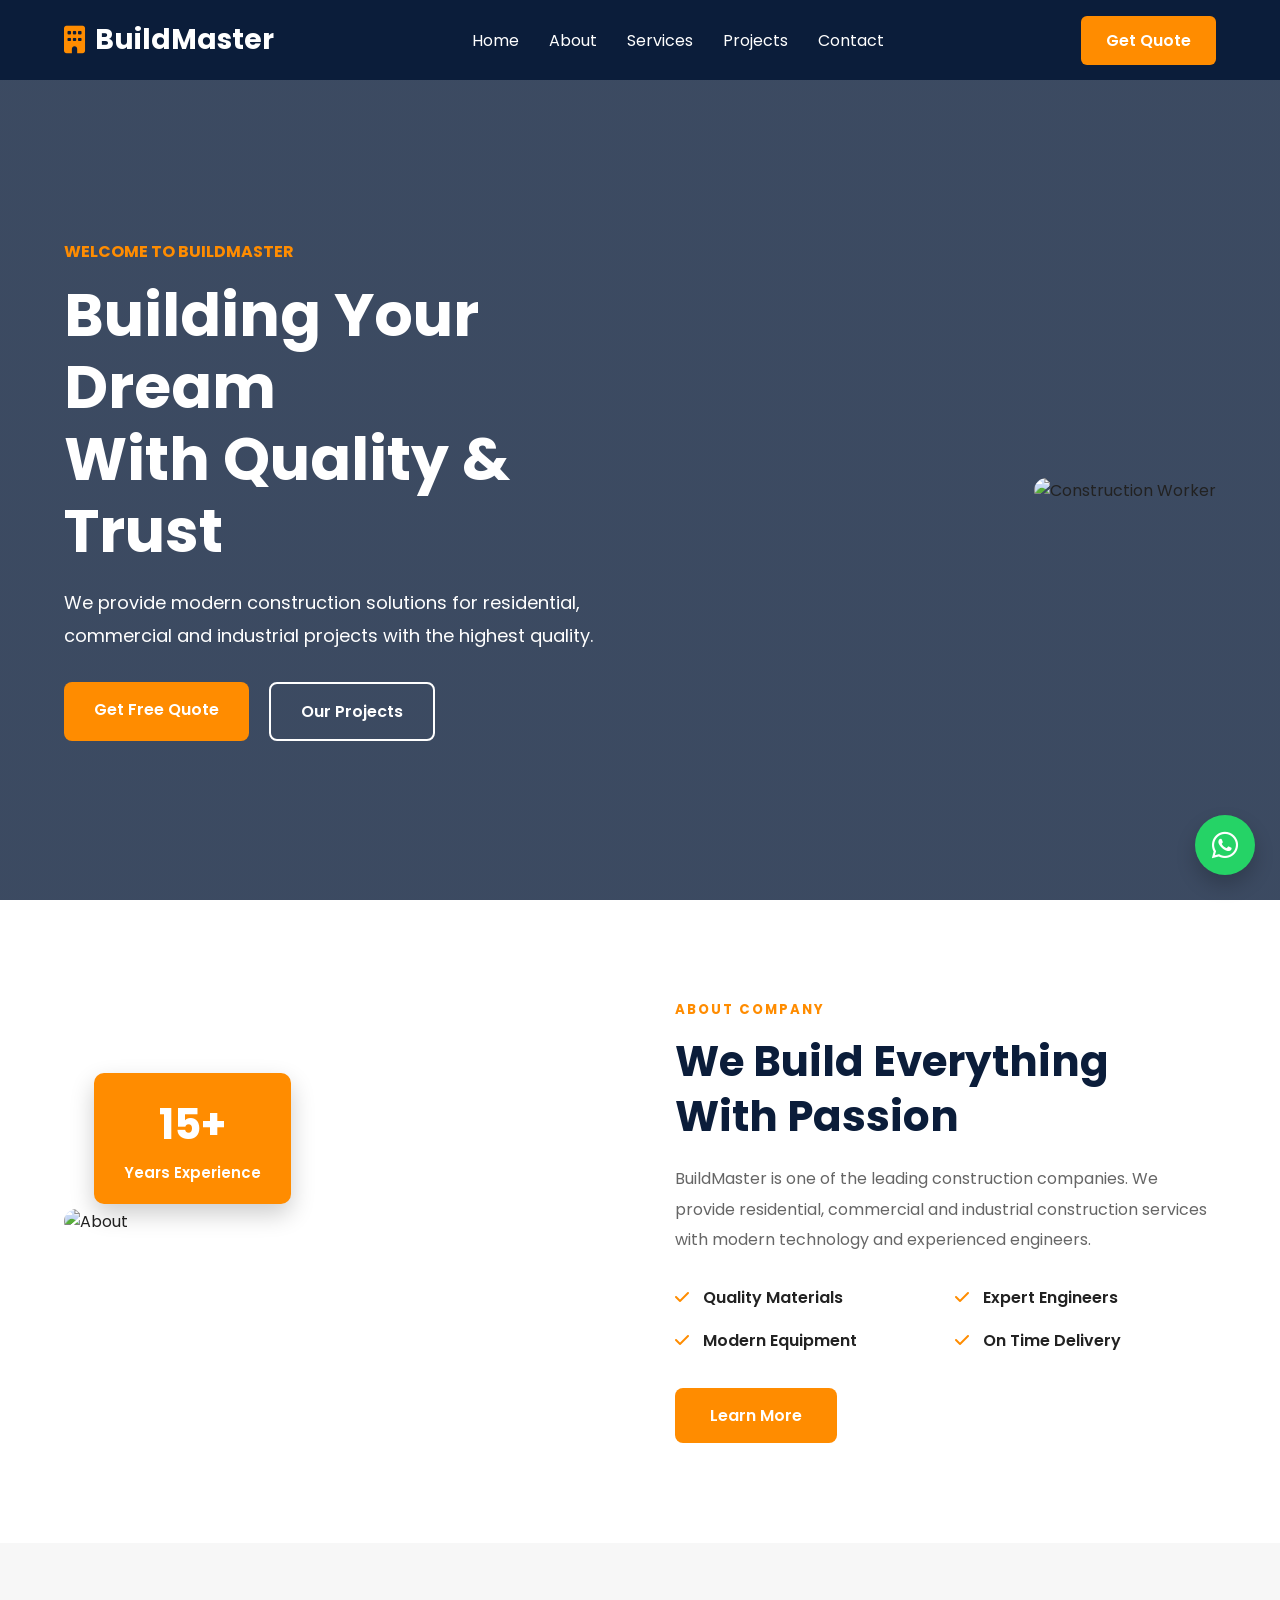
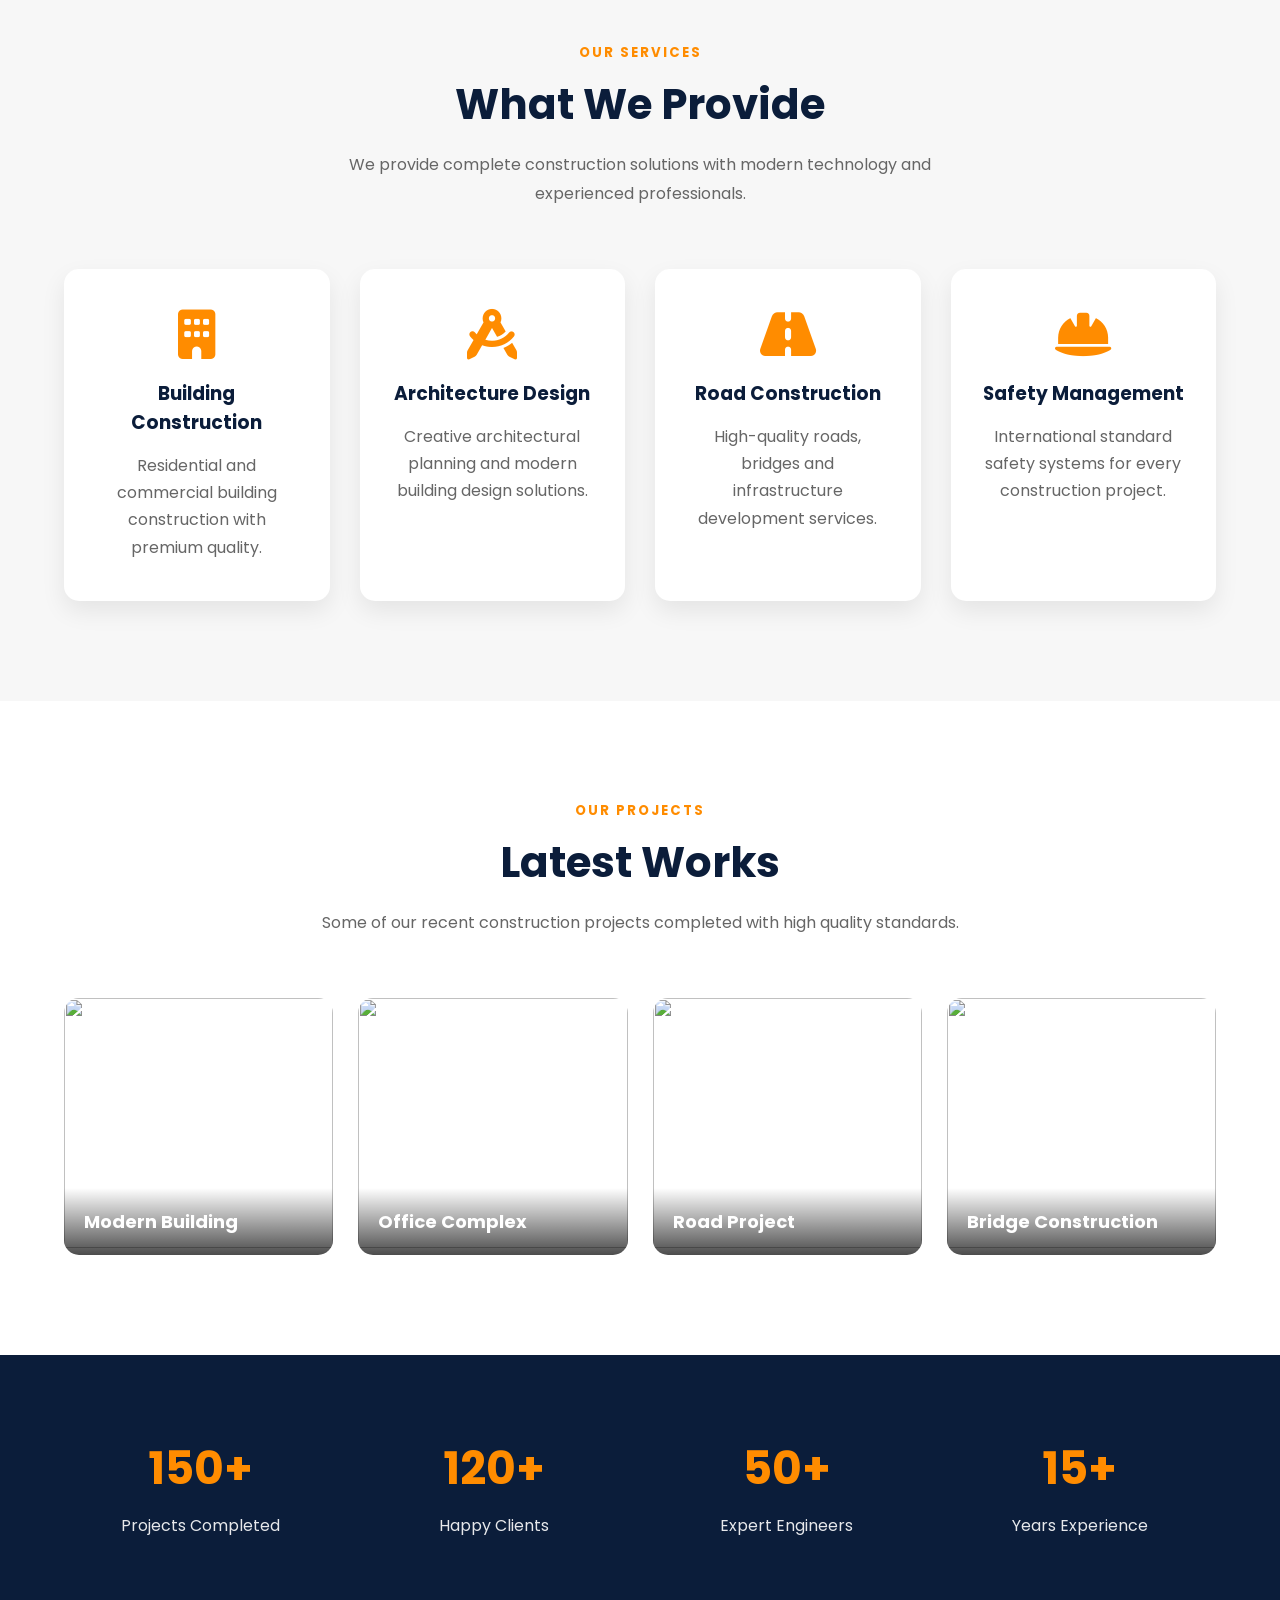
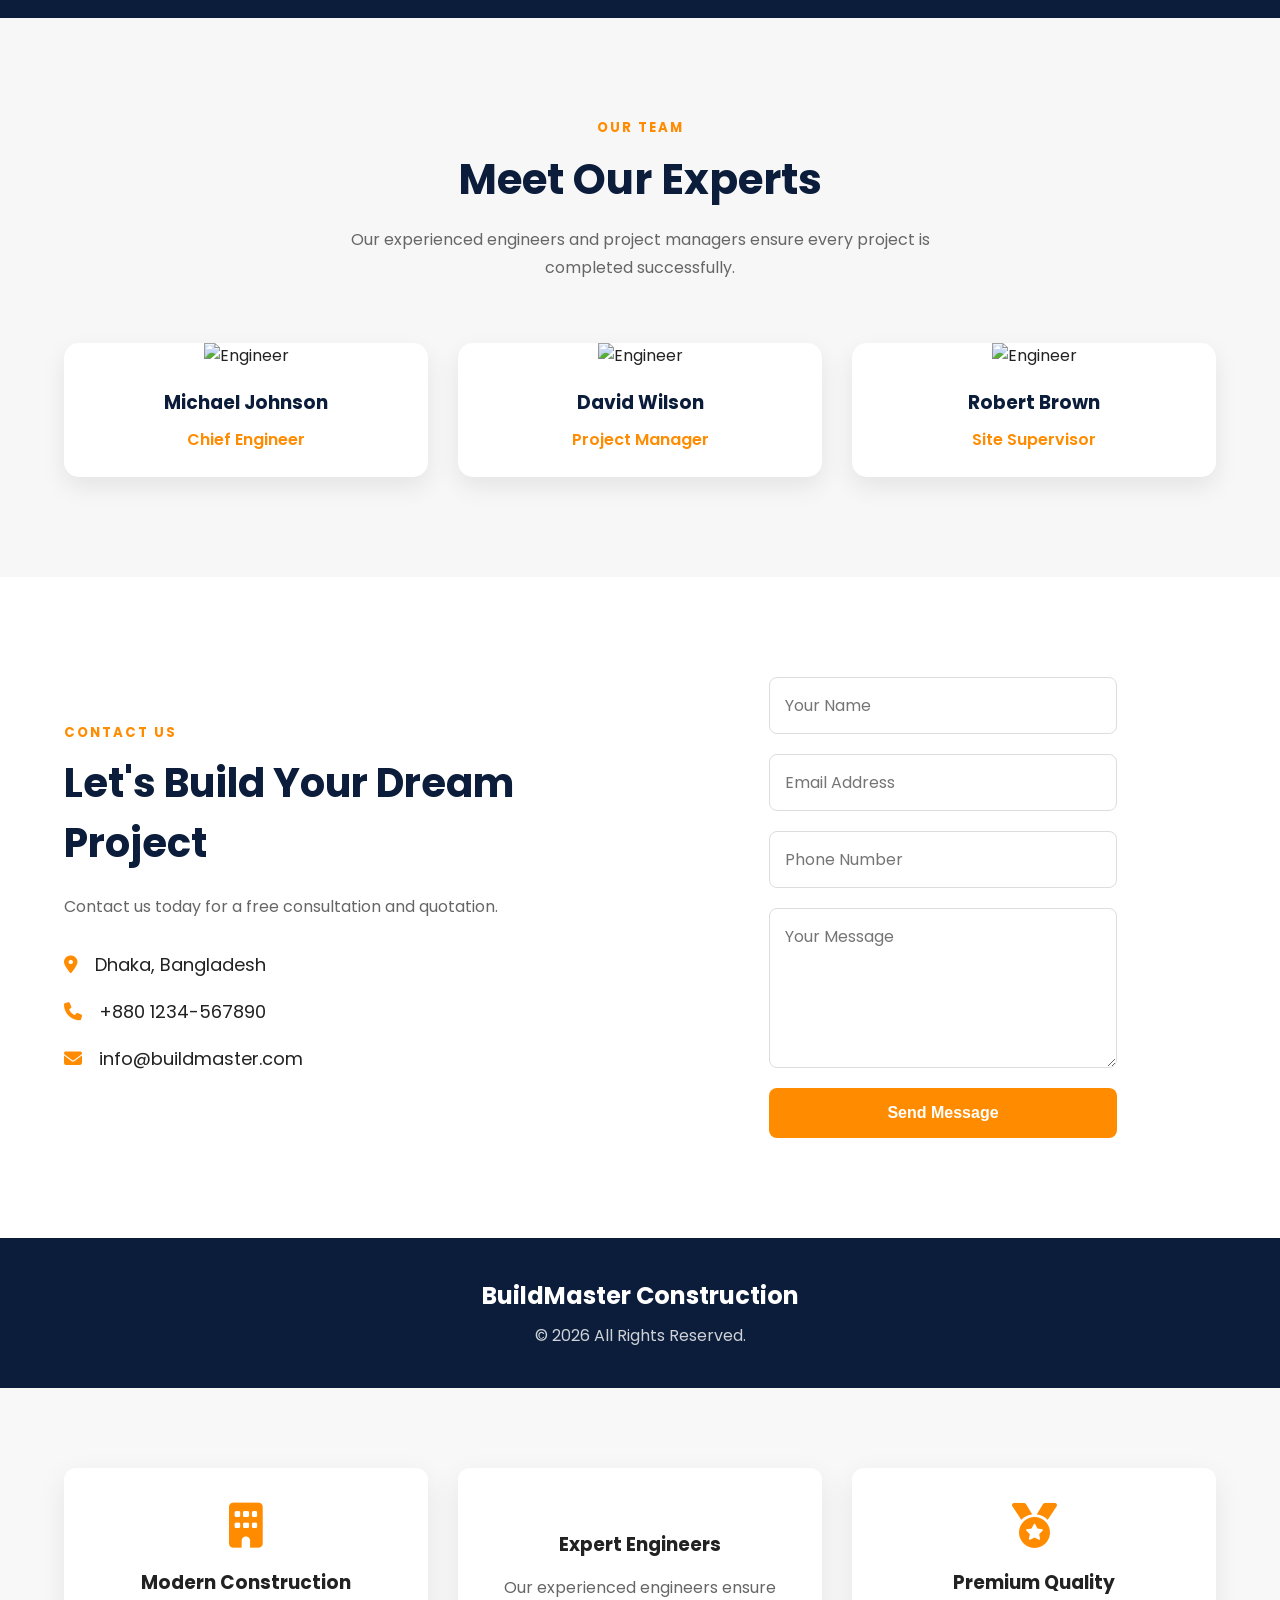
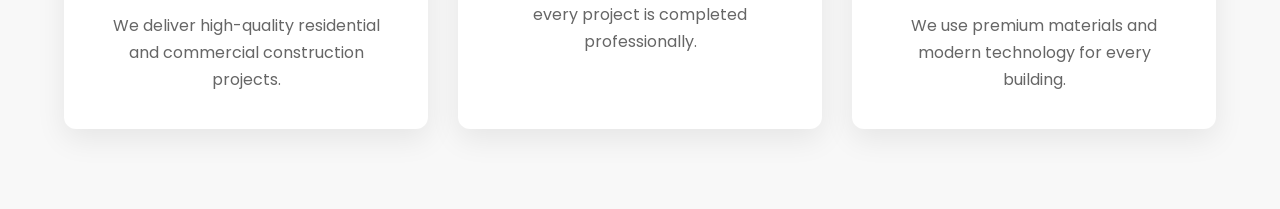
==== index.html @ 617eb822 "Add files via upload" ====
<!DOCTYPE html>
<html lang="en">

<head>
    <meta charset="UTF-8">
    <meta name="viewport" content="width=device-width, initial-scale=1.0">
    <title>BuildMaster Construction</title>

    <!-- CSS -->
    <link rel="stylesheet" href="style.css">

    <!-- Google Font -->
    <link href="https://fonts.googleapis.com/css2?family=Poppins:wght@300;400;500;600;700;800&display=swap" rel="stylesheet">

    <!-- Font Awesome -->
    <link rel="stylesheet"
        href="https://cdnjs.cloudflare.com/ajax/libs/font-awesome/6.6.0/css/all.min.css">
</head>

<body>

    <!-- ===== HEADER START ===== -->
    <header class="header">

        <div class="container">

           <nav class="navbar">

    <a href="index.html" class="logo">
        <i class="fa-solid fa-building"></i>
        <span>BuildMaster</span>
    </a>

    <ul class="nav-menu">

        <li><a href="index.html">Home</a></li>

        <li><a href="about.html">About</a></li>

        <li><a href="services.html">Services</a></li>

        <li><a href="projects.html">Projects</a></li>

        <li><a href="contact.html">Contact</a></li>

    </ul>

    <a href="quote.html" class="quote-btn">
        Get Quote
    </a>

</nav>

        </div>

    </header>
    <!-- ===== HEADER END ===== -->


    <!-- ===== HERO SECTION START ===== -->

    <section class="hero">

        <div class="container hero-container">

            <div class="hero-text">

                <h4>WELCOME TO BUILDMASTER</h4>

                <h1>
                    Building Your Dream <br>
                    With Quality & Trust
                </h1>

                <p>
                    We provide modern construction solutions for residential,
                    commercial and industrial projects with the highest quality.
                </p>

               <div class="hero-buttons">

    <a href="quote.html" class="btn-primary">
        Get Free Quote
    </a>

    <a href="projects.html" class="btn-secondary">
        Our Projects
    </a>

</div>
            </div>

            <div class="hero-image">

                <img src="images/worker.png" alt="Construction Worker">

            </div>

        </div>

    </section>

    <!-- ===== HERO SECTION END ===== -->
<!-- ===== ABOUT SECTION START ===== -->

<section class="about">

    <div class="container about-container">

        <div class="about-image">

            <img src="images/about.jpg" alt="About">

            <div class="experience">

                <h2>15+</h2>

                <p>Years Experience</p>

            </div>

        </div>

        <div class="about-content">

            <h5>ABOUT COMPANY</h5>

            <h2>
                We Build Everything
                With Passion
            </h2>

            <p>

                BuildMaster is one of the leading construction companies.
                We provide residential, commercial and industrial construction
                services with modern technology and experienced engineers.

            </p>

            <div class="about-list">

                <div><i class="fa-solid fa-check"></i> Quality Materials</div>

                <div><i class="fa-solid fa-check"></i> Expert Engineers</div>

                <div><i class="fa-solid fa-check"></i> Modern Equipment</div>

                <div><i class="fa-solid fa-check"></i> On Time Delivery</div>

            </div>

            <a href="#" class="about-btn">

                Learn More

            </a>

        </div>

    </div>

</section>

<!-- ===== ABOUT SECTION END ===== -->
 <!-- ===== SERVICES SECTION START ===== -->

<section class="services">

    <div class="container">

        <div class="section-title">

            <h5>OUR SERVICES</h5>

            <h2>What We Provide</h2>

            <p>
                We provide complete construction solutions with modern technology and experienced professionals.
            </p>

        </div>

        <div class="services-grid">

            <div class="service-card">

                <i class="fa-solid fa-building"></i>

                <h3>Building Construction</h3>

                <p>Residential and commercial building construction with premium quality.</p>

            </div>

            <div class="service-card">

                <i class="fa-solid fa-compass-drafting"></i>

                <h3>Architecture Design</h3>

                <p>Creative architectural planning and modern building design solutions.</p>

            </div>

            <div class="service-card">

                <i class="fa-solid fa-road"></i>

                <h3>Road Construction</h3>

                <p>High-quality roads, bridges and infrastructure development services.</p>

            </div>

            <div class="service-card">

                <i class="fa-solid fa-helmet-safety"></i>

                <h3>Safety Management</h3>

                <p>International standard safety systems for every construction project.</p>

            </div>

        </div>

    </div>

</section>

<!-- ===== SERVICES SECTION END ===== -->
 <!-- ===== PROJECTS SECTION START ===== -->

<section class="projects">

    <div class="container">

        <div class="section-title">

            <h5>OUR PROJECTS</h5>
            <h2>Latest Works</h2>
            <p>
                Some of our recent construction projects completed with high quality standards.
            </p>

        </div>

        <div class="projects-grid">

            <div class="project-card">
                <img src="images/project1.jpg" alt="">
                <div class="project-info">
                    <h3>Modern Building</h3>
                </div>
            </div>

            <div class="project-card">
                <img src="images/project2.jpg" alt="">
                <div class="project-info">
                    <h3>Office Complex</h3>
                </div>
            </div>

            <div class="project-card">
                <img src="images/project3.jpg" alt="">
                <div class="project-info">
                    <h3>Road Project</h3>
                </div>
            </div>

            <div class="project-card">
                <img src="images/project4.jpg" alt="">
                <div class="project-info">
                    <h3>Bridge Construction</h3>
                </div>
            </div>

        </div>

    </div>

</section>

<!-- ===== PROJECTS SECTION END ===== -->
 <!-- ===== COUNTER SECTION START ===== -->

<section class="counter">

    <div class="container counter-grid">

        <div class="counter-box">
            <h2>150+</h2>
            <p>Projects Completed</p>
        </div>

        <div class="counter-box">
            <h2>120+</h2>
            <p>Happy Clients</p>
        </div>

        <div class="counter-box">
            <h2>50+</h2>
            <p>Expert Engineers</p>
        </div>

        <div class="counter-box">
            <h2>15+</h2>
            <p>Years Experience</p>
        </div>

    </div>

</section>

<!-- ===== COUNTER SECTION END ===== -->
 <!-- ===== TEAM SECTION START ===== -->

<section class="team">

    <div class="container">

        <div class="section-title">

            <h5>OUR TEAM</h5>

            <h2>Meet Our Experts</h2>

            <p>
                Our experienced engineers and project managers ensure every project is completed successfully.
            </p>

        </div>

        <div class="team-grid">

            <div class="team-card">

                <img src="images/team1.jpg" alt="Engineer">

                <h3>Michael Johnson</h3>

                <span>Chief Engineer</span>

            </div>

            <div class="team-card">

                <img src="images/team2.jpg" alt="Engineer">

                <h3>David Wilson</h3>

                <span>Project Manager</span>

            </div>

            <div class="team-card">

                <img src="images/team3.jpg" alt="Engineer">

                <h3>Robert Brown</h3>

                <span>Site Supervisor</span>

            </div>

        </div>

    </div>

</section>

<!-- ===== TEAM SECTION END ===== -->
 <!-- ===== CONTACT SECTION START ===== -->

<section class="contact">

    <div class="container contact-container">

        <div class="contact-info">

            <h5>CONTACT US</h5>

            <h2>Let's Build Your Dream Project</h2>

            <p>
                Contact us today for a free consultation and quotation.
            </p>

            <div class="contact-item">
                <i class="fa-solid fa-location-dot"></i>
                <span>Dhaka, Bangladesh</span>
            </div>

            <div class="contact-item">
                <i class="fa-solid fa-phone"></i>
                <span>+880 1234-567890</span>
            </div>

            <div class="contact-item">
                <i class="fa-solid fa-envelope"></i>
                <span>info@buildmaster.com</span>
            </div>

        </div>

        <form class="contact-form">

            <input type="text" placeholder="Your Name">

            <input type="email" placeholder="Email Address">

            <input type="text" placeholder="Phone Number">

            <textarea placeholder="Your Message"></textarea>

            <button type="submit">Send Message</button>

        </form>

    </div>

</section>

<!-- ===== CONTACT SECTION END ===== -->


<footer class="footer">

    <div class="container">

        <h2>BuildMaster Construction</h2>

        <p>© 2026 All Rights Reserved.</p>

    </div>

</footer>

    <!-- ===== FEATURES START ===== -->

    <section class="features">

        <div class="container features-box">

            <div class="feature">

                <i class="fa-solid fa-building"></i>

                <h3>Modern Construction</h3>

                <p>
                    We deliver high-quality residential and commercial construction projects.
                </p>

            </div>

            <div class="feature">

                <i class="fa-solid fa-user-helmet-safety"></i>

                <h3>Expert Engineers</h3>

                <p>
                    Our experienced engineers ensure every project is completed professionally.
                </p>

            </div>

            <div class="feature">

                <i class="fa-solid fa-medal"></i>

                <h3>Premium Quality</h3>

                <p>
                    We use premium materials and modern technology for every building.
                </p>

            </div>

        </div>

    </section>

    <!-- ===== FEATURES END ===== -->


    <!-- JavaScript -->
    <script src="script.js"></script>
<!-- ===== BACK TO TOP ===== -->

<button id="topBtn">
    <i class="fa-solid fa-arrow-up"></i>
</button>

<!-- ===== WHATSAPP BUTTON ===== -->

<a href="https://wa.me/8801000000000" class="whatsapp">

    <i class="fa-brands fa-whatsapp"></i>

</a>
</body>

</html>
---- style.css ----
/* ==========================
   RESET
========================== */
*{
    margin:0;
    padding:0;
    box-sizing:border-box;
}

body{
    font-family:'Poppins',sans-serif;
    background:#fff;
    color:#222;
}

.container{
    width:90%;
    max-width:1200px;
    margin:auto;
}

/* ==========================
   HEADER
========================== */

.header{
    position:fixed;
    top:0;
    left:0;
    width:100%;
    background:#0b1d3a;
    z-index:1000;
}

.navbar{
    height:80px;
    display:flex;
    justify-content:space-between;
    align-items:center;
}

.logo{
    display:flex;
    align-items:center;
    gap:10px;
    color:#fff;
    text-decoration:none;
    font-size:28px;
    font-weight:700;
}

.logo i{
    color:#ff8c00;
}

.nav-menu{
    display:flex;
    list-style:none;
    gap:30px;
}

.nav-menu a{
    color:#fff;
    text-decoration:none;
    transition:.3s;
}

.nav-menu a:hover{
    color:#ff8c00;
}

.quote-btn{
    background:#ff8c00;
    color:#fff;
    text-decoration:none;
    padding:12px 25px;
    border-radius:6px;
    font-weight:600;
}

/* ==========================
   HERO
========================== */

.hero{
    min-height:100vh;
    padding-top:80px;
    display:flex;
    align-items:center;
    background:
    linear-gradient(rgba(11,29,58,.80),rgba(11,29,58,.80)),
    url("images/hero-bg.jpg") center/cover;
}

.hero-container{
    display:flex;
    justify-content:space-between;
    align-items:center;
    gap:50px;
}

.hero-text{
    flex:1;
    color:#fff;
}

.hero-text h4{
    color:#ff8c00;
    margin-bottom:15px;
}

.hero-text h1{
    font-size:60px;
    margin-bottom:20px;
    line-height:1.2;
}

.hero-text p{
    font-size:18px;
    line-height:1.8;
    margin-bottom:30px;
}

.hero-buttons{
    display:flex;
    gap:20px;
}

.btn-primary,
.btn-secondary{
    padding:15px 30px;
    border-radius:8px;
    text-decoration:none;
    font-weight:600;
}

.btn-primary{
    background:#ff8c00;
    color:#fff;
}

.btn-secondary{
    border:2px solid #fff;
    color:#fff;
}

.hero-image{
    flex:1;
    text-align:right;
}

.hero-image img{
    width:420px;
    max-width:100%;
    border-radius:15px;
}

/* ==========================
   FEATURES
========================== */

.features{
    padding:80px 0;
    background:#f8f8f8;
}

.features-box{
    display:flex;
    gap:30px;
}

.feature{
    flex:1;
    background:#fff;
    padding:35px;
    border-radius:12px;
    text-align:center;
    box-shadow:0 10px 30px rgba(0,0,0,.08);
}

.feature i{
    font-size:45px;
    color:#ff8c00;
    margin-bottom:20px;
}

.feature h3{
    margin-bottom:15px;
}

.feature p{
    color:#666;
    line-height:1.7;
}
/* ==========================
   ABOUT SECTION
========================== */

.about{
    padding:100px 0;
    background:#ffffff;
}

.about-container{
    display:flex;
    align-items:center;
    justify-content:space-between;
    gap:70px;
}

.about-image{
    flex:1;
    position:relative;
}

.about-image img{
    width:100%;
    border-radius:15px;
    display:block;
}

.experience{
    position:absolute;
    left:30px;
    bottom:30px;
    background:#ff8c00;
    color:#fff;
    padding:20px 30px;
    border-radius:10px;
    text-align:center;
    box-shadow:0 10px 25px rgba(0,0,0,.2);
}

.experience h2{
    font-size:42px;
    margin-bottom:5px;
}

.experience p{
    font-size:15px;
    font-weight:600;
}

.about-content{
    flex:1;
}

.about-content h5{
    color:#ff8c00;
    letter-spacing:2px;
    margin-bottom:15px;
}

.about-content h2{
    font-size:42px;
    line-height:1.3;
    margin-bottom:20px;
    color:#0b1d3a;
}

.about-content p{
    color:#666;
    line-height:1.9;
    margin-bottom:30px;
}

.about-list{
    display:grid;
    grid-template-columns:repeat(2,1fr);
    gap:18px;
    margin-bottom:35px;
}

.about-list div{
    font-weight:600;
    color:#222;
}

.about-list i{
    color:#ff8c00;
    margin-right:10px;
}

.about-btn{
    display:inline-block;
    padding:15px 35px;
    background:#ff8c00;
    color:#fff;
    text-decoration:none;
    border-radius:8px;
    font-weight:600;
    transition:.3s;
}

.about-btn:hover{
    background:#ff6b00;
}
/* ==========================
   SERVICES
========================== */

.services{
    padding:100px 0;
    background:#f7f7f7;
}

.section-title{
    text-align:center;
    margin-bottom:60px;
}

.section-title h5{
    color:#ff8c00;
    letter-spacing:2px;
    margin-bottom:10px;
}

.section-title h2{
    font-size:42px;
    color:#0b1d3a;
    margin-bottom:15px;
}

.section-title p{
    max-width:650px;
    margin:auto;
    color:#666;
    line-height:1.8;
}

.services-grid{
    display:grid;
    grid-template-columns:repeat(4,1fr);
    gap:30px;
}

.service-card{
    background:#fff;
    padding:40px 30px;
    text-align:center;
    border-radius:15px;
    box-shadow:0 10px 25px rgba(0,0,0,.08);
    transition:.3s;
}

.service-card:hover{
    transform:translateY(-10px);
}

.service-card i{
    font-size:50px;
    color:#ff8c00;
    margin-bottom:20px;
}

.service-card h3{
    margin-bottom:15px;
    color:#0b1d3a;
}

.service-card p{
    color:#666;
    line-height:1.7;
}
/* ==========================
   PROJECTS
========================== */

.projects{
    padding:100px 0;
    background:#ffffff;
}

.projects-grid{
    display:grid;
    grid-template-columns:repeat(4,1fr);
    gap:25px;
}

.project-card{
    position:relative;
    overflow:hidden;
    border-radius:15px;
}

.project-card img{
    width:100%;
    height:250px;
    object-fit:cover;
    transition:.4s;
}

.project-card:hover img{
    transform:scale(1.1);
}

.project-info{
    position:absolute;
    bottom:0;
    left:0;
    width:100%;
    background:linear-gradient(to top, rgba(0,0,0,.7), transparent);
    color:#fff;
    padding:20px;
}

.project-info h3{
    font-size:18px;
}
/* ==========================
   COUNTER
========================== */

.counter{
    padding:80px 0;
    background:#0b1d3a;
    color:#fff;
}

.counter-grid{
    display:grid;
    grid-template-columns:repeat(4,1fr);
    text-align:center;
    gap:20px;
}

.counter-box h2{
    font-size:45px;
    color:#ff8c00;
    margin-bottom:10px;
}

.counter-box p{
    font-size:16px;
    opacity:0.9;
}
/* ==========================
   TEAM
========================== */

.team{
    padding:100px 0;
    background:#f7f7f7;
}

.team-grid{
    display:grid;
    grid-template-columns:repeat(3,1fr);
    gap:30px;
}

.team-card{
    background:#fff;
    border-radius:15px;
    overflow:hidden;
    text-align:center;
    box-shadow:0 10px 25px rgba(0,0,0,.08);
    transition:.3s;
}

.team-card:hover{
    transform:translateY(-8px);
}

.team-card img{
    width:100%;
    height:340px;
    object-fit:cover;
}

.team-card h3{
    margin-top:20px;
    color:#0b1d3a;
}

.team-card span{
    display:block;
    color:#ff8c00;
    margin:10px 0 25px;
    font-weight:600;
}
/* ==========================
   CONTACT
========================== */

.contact{

padding:100px 0;

background:#ffffff;

}

.contact-container{

display:grid;

grid-template-columns:1fr 1fr;

gap:60px;

align-items:center;

}

.contact-info h5{

color:#ff8c00;

margin-bottom:10px;

letter-spacing:2px;

}

.contact-info h2{

font-size:40px;

margin-bottom:20px;

color:#0b1d3a;

}

.contact-info p{

color:#666;

line-height:1.8;

margin-bottom:30px;

}

.contact-item{

margin-bottom:20px;

font-size:18px;

}

.contact-item i{

color:#ff8c00;

margin-right:12px;

}

.contact-form{

display:flex;

flex-direction:column;

gap:20px;

}

.contact-form input,

.contact-form textarea{

padding:16px;

border:1px solid #ddd;

border-radius:8px;

font-size:16px;

font-family:Poppins,sans-serif;

}

.contact-form textarea{

height:160px;

resize:none;

}

.contact-form button{

padding:16px;

border:none;

background:#ff8c00;

color:white;

font-size:16px;

border-radius:8px;

cursor:pointer;

font-weight:600;

}

/* ==========================
   FOOTER
========================== */

.footer{

background:#0b1d3a;

color:white;

text-align:center;

padding:40px 0;

}

.footer h2{

margin-bottom:10px;

}

.footer p{

opacity:.8;

}
/* ==========================
   WHATSAPP
========================== */

.whatsapp{

position:fixed;

right:25px;

bottom:25px;

width:60px;

height:60px;

background:#25D366;

color:white;

display:flex;

justify-content:center;

align-items:center;

border-radius:50%;

font-size:30px;

text-decoration:none;

box-shadow:0 10px 20px rgba(0,0,0,.2);

z-index:999;

transition:.3s;

}

.whatsapp:hover{

transform:scale(1.1);

}

/* ==========================
   TOP BUTTON
========================== */

#topBtn{

position:fixed;

left:25px;

bottom:25px;

width:55px;

height:55px;

border:none;

background:#ff8c00;

color:white;

font-size:22px;

border-radius:50%;

cursor:pointer;

display:none;

z-index:999;

transition:.3s;

}

#topBtn:hover{

background:#ff6b00;

}
/* CONTACT PAGE */

.page-banner{
    background:#0b1d3a;
    color:#fff;
    text-align:center;
    padding:140px 20px 70px;
}

.page-banner h1{
    font-size:48px;
    margin-bottom:10px;
}

.contact-section{
    padding:80px 0;
}

.contact-form{
    max-width:700px;
    margin:auto;
    display:flex;
    flex-direction:column;
    gap:20px;
}

.contact-form input,
.contact-form textarea{
    padding:15px;
    border:1px solid #ddd;
    border-radius:8px;
    font-size:16px;
    font-family:Poppins,sans-serif;
}

.contact-form textarea{
    resize:vertical;
}

.contact-form button{
    border:none;
    cursor:pointer;
}
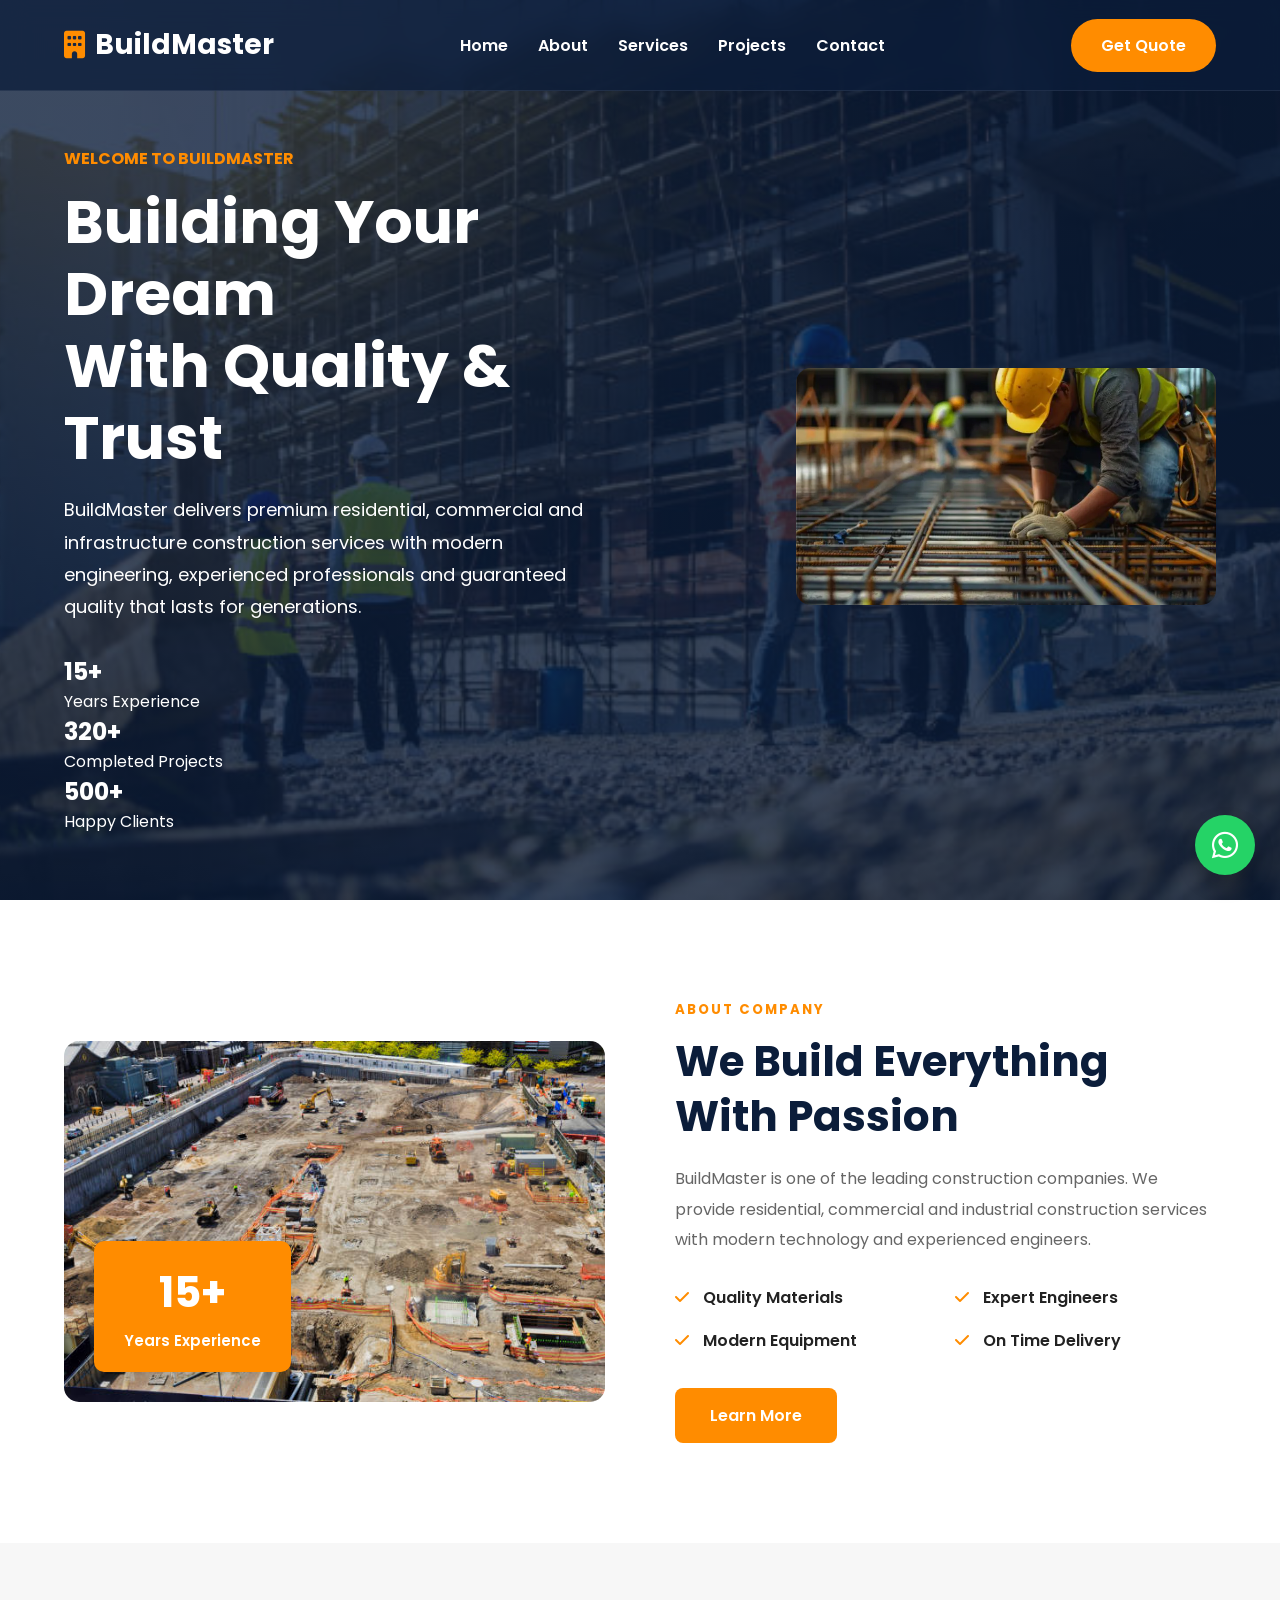
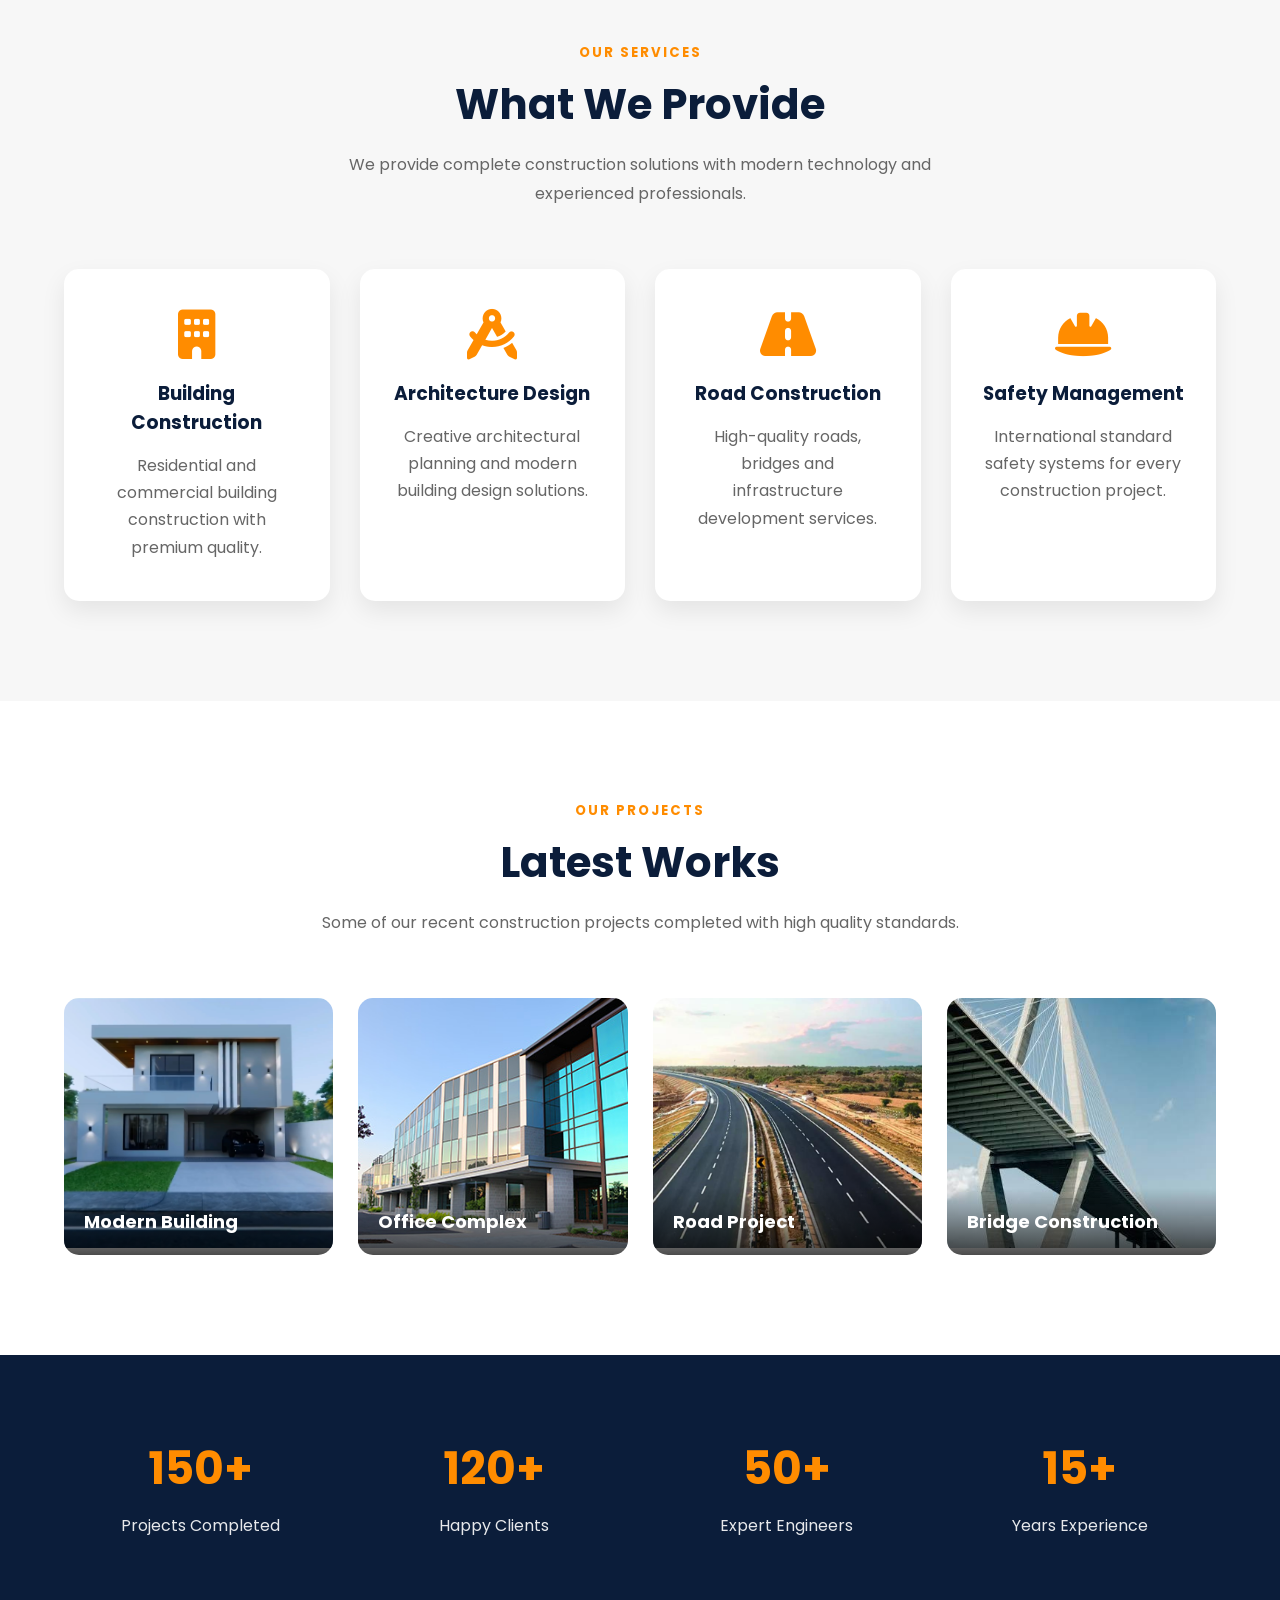
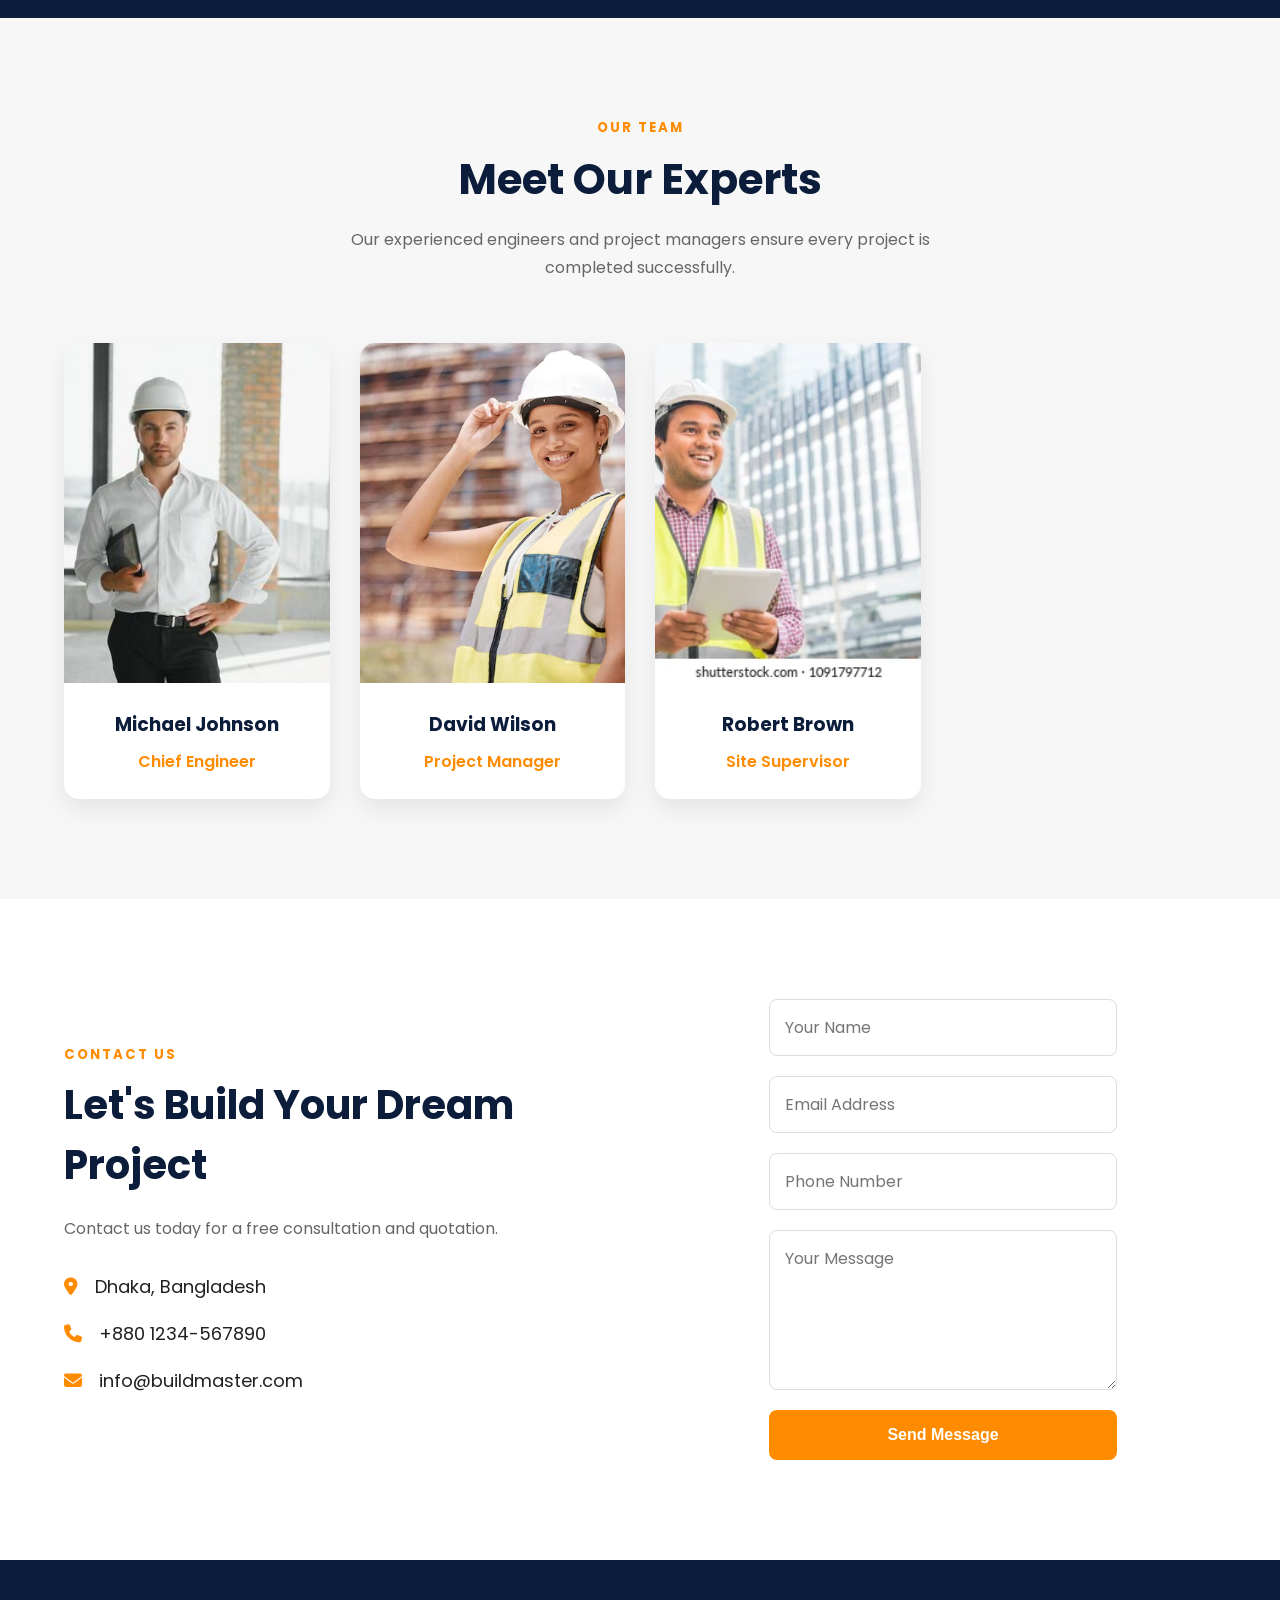
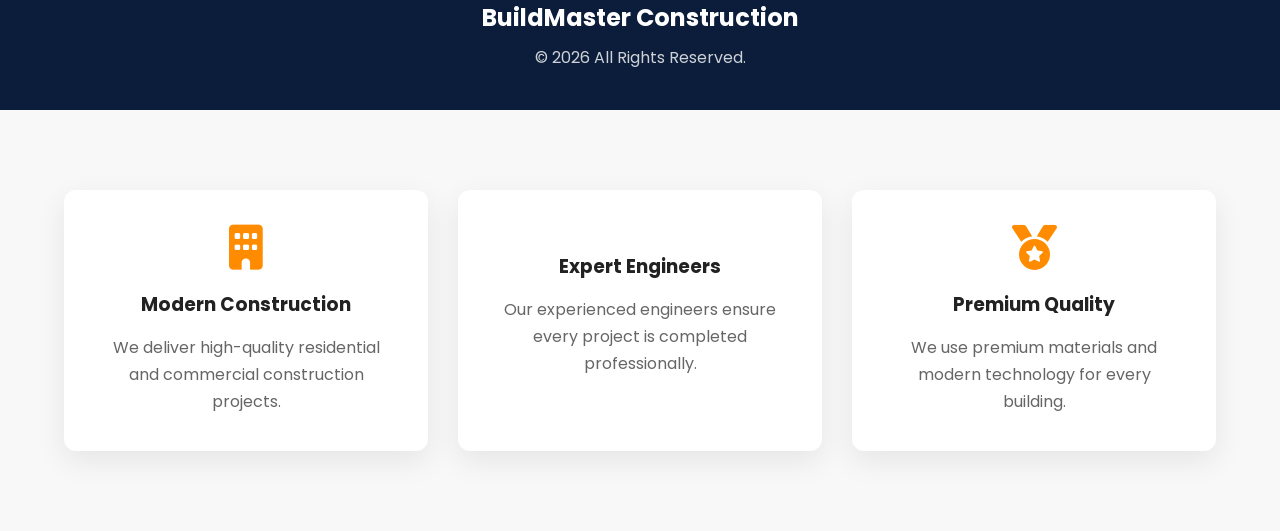
==== commit dca8c684: "Update index.html" ====
--- a/index.html
+++ b/index.html
@@ -73,19 +73,27 @@
                 </h1>
 
                 <p>
-                    We provide modern construction solutions for residential,
-                    commercial and industrial projects with the highest quality.
-                </p>
-
-               <div class="hero-buttons">
-
-    <a href="quote.html" class="btn-primary">
-        Get Free Quote
-    </a>
-
-    <a href="projects.html" class="btn-secondary">
-        Our Projects
-    </a>
+BuildMaster delivers premium residential, commercial and infrastructure
+construction services with modern engineering, experienced professionals
+and guaranteed quality that lasts for generations.
+</p>
+
+<div class="hero-stats">
+
+    <div class="stat-box">
+        <h2>15+</h2>
+        <span>Years Experience</span>
+    </div>
+
+    <div class="stat-box">
+        <h2>320+</h2>
+        <span>Completed Projects</span>
+    </div>
+
+    <div class="stat-box">
+        <h2>500+</h2>
+        <span>Happy Clients</span>
+    </div>
 
 </div>
             </div>
@@ -503,4 +511,4 @@
 </a>
 </body>
 
-</html>+</html>
--- a/style.css
+++ b/style.css
@@ -28,15 +28,26 @@
     top:0;
     left:0;
     width:100%;
-    background:#0b1d3a;
-    z-index:1000;
-}
-
+    z-index:9999;
+
+    background:rgba(11,29,58,.75);
+
+    backdrop-filter:blur(12px);
+
+    transition:.4s;
+
+    border-bottom:1px solid rgba(255,255,255,.08);
+}
 .navbar{
-    height:80px;
-    display:flex;
-    justify-content:space-between;
-    align-items:center;
+
+height:90px;
+
+display:flex;
+
+align-items:center;
+
+justify-content:space-between;
+
 }
 
 .logo{
@@ -60,24 +71,43 @@
 }
 
 .nav-menu a{
-    color:#fff;
-    text-decoration:none;
-    transition:.3s;
-}
-
+
+text-decoration:none;
+
+color:white;
+
+font-weight:600;
+
+font-size:16px;
+
+transition:.35s;
+
+position:relative;
+
+}
 .nav-menu a:hover{
-    color:#ff8c00;
+
+color:#ff8c00;
+
 }
 
 .quote-btn{
-    background:#ff8c00;
-    color:#fff;
-    text-decoration:none;
-    padding:12px 25px;
-    border-radius:6px;
-    font-weight:600;
-}
-
+
+background:#ff8c00;
+
+padding:14px 30px;
+
+border-radius:50px;
+
+color:white;
+
+font-weight:600;
+
+text-decoration:none;
+
+transition:.35s;
+
+}
 /* ==========================
    HERO
 ========================== */
@@ -445,7 +475,7 @@
 
 .team-grid{
     display:grid;
-    grid-template-columns:repeat(3,1fr);
+    grid-template-columns:repeat(4,1fr);
     gap:30px;
 }
 
@@ -759,4 +789,8 @@
 .contact-form button{
     border:none;
     cursor:pointer;
-}+}
+.quote-btn:hover{
+    transform: translateY(-3px);
+    box-shadow: 0 15px 35px rgba(255,140,0,.35);
+}
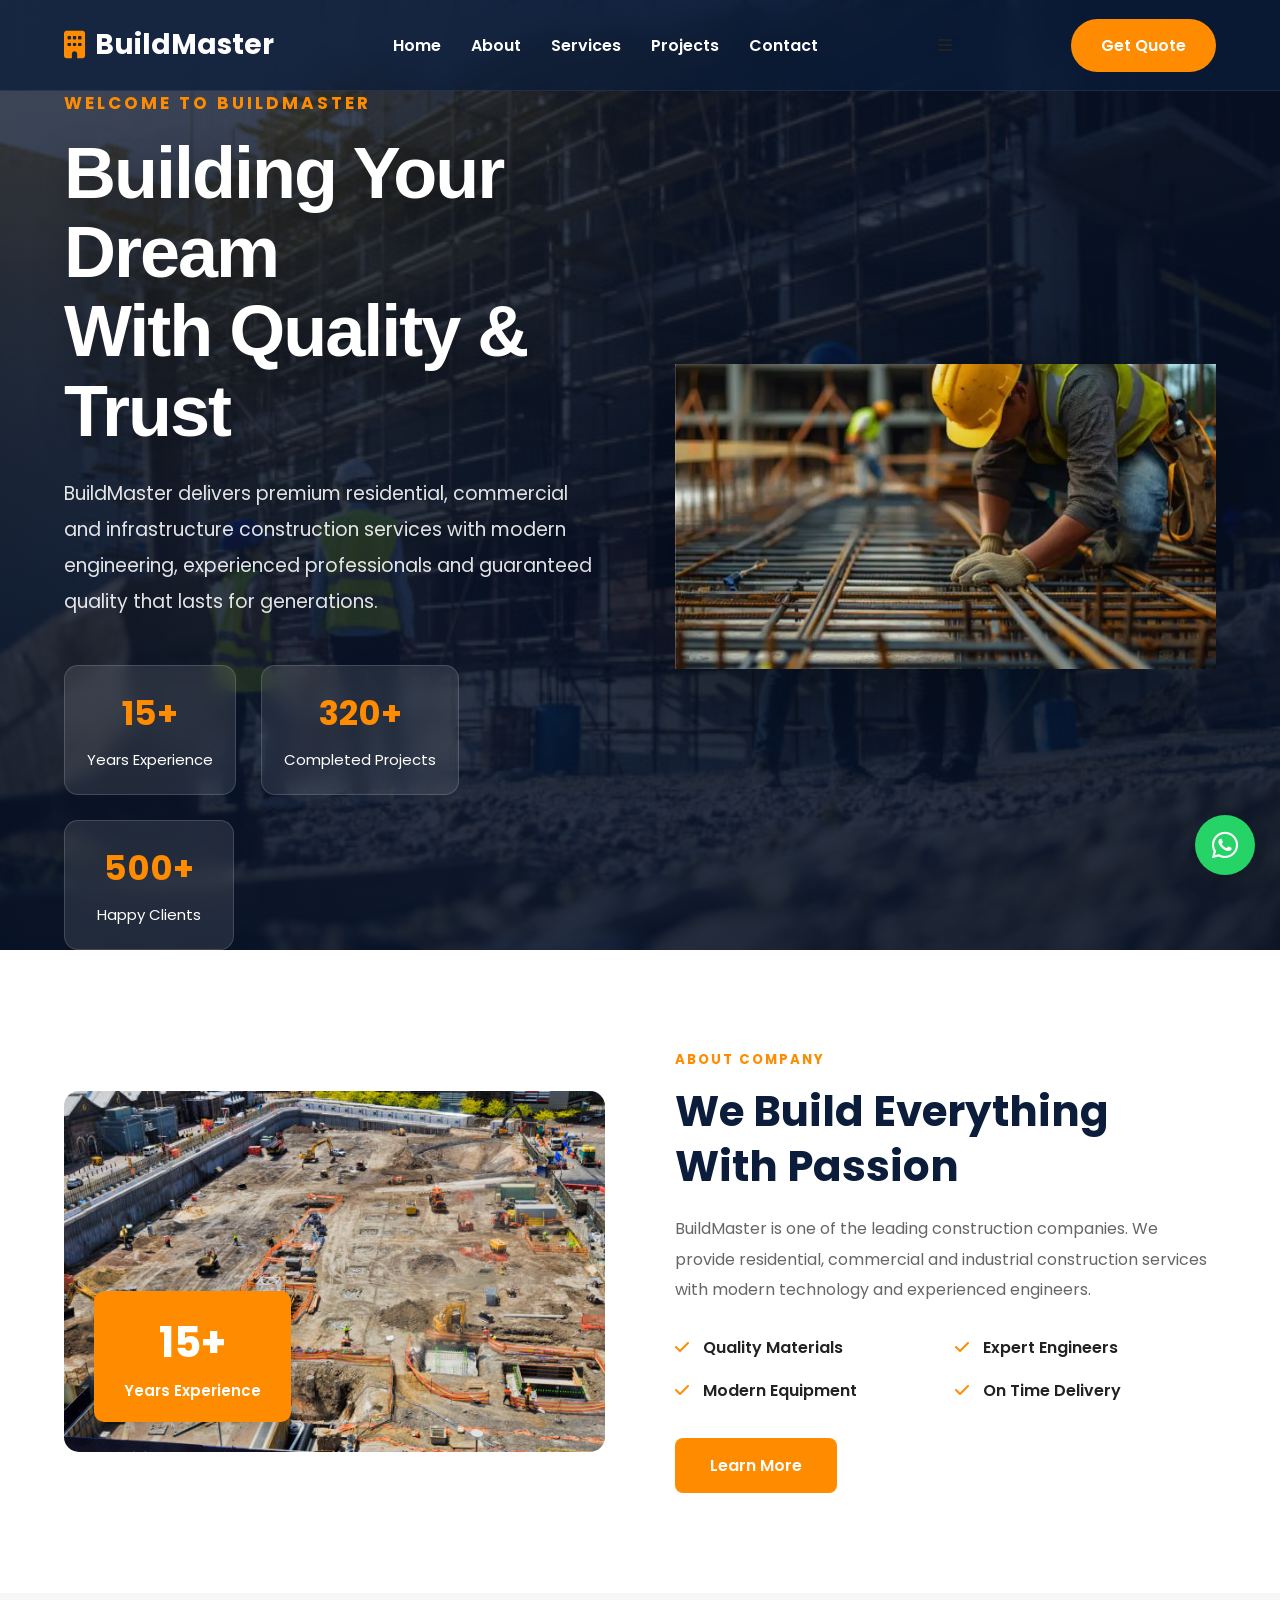
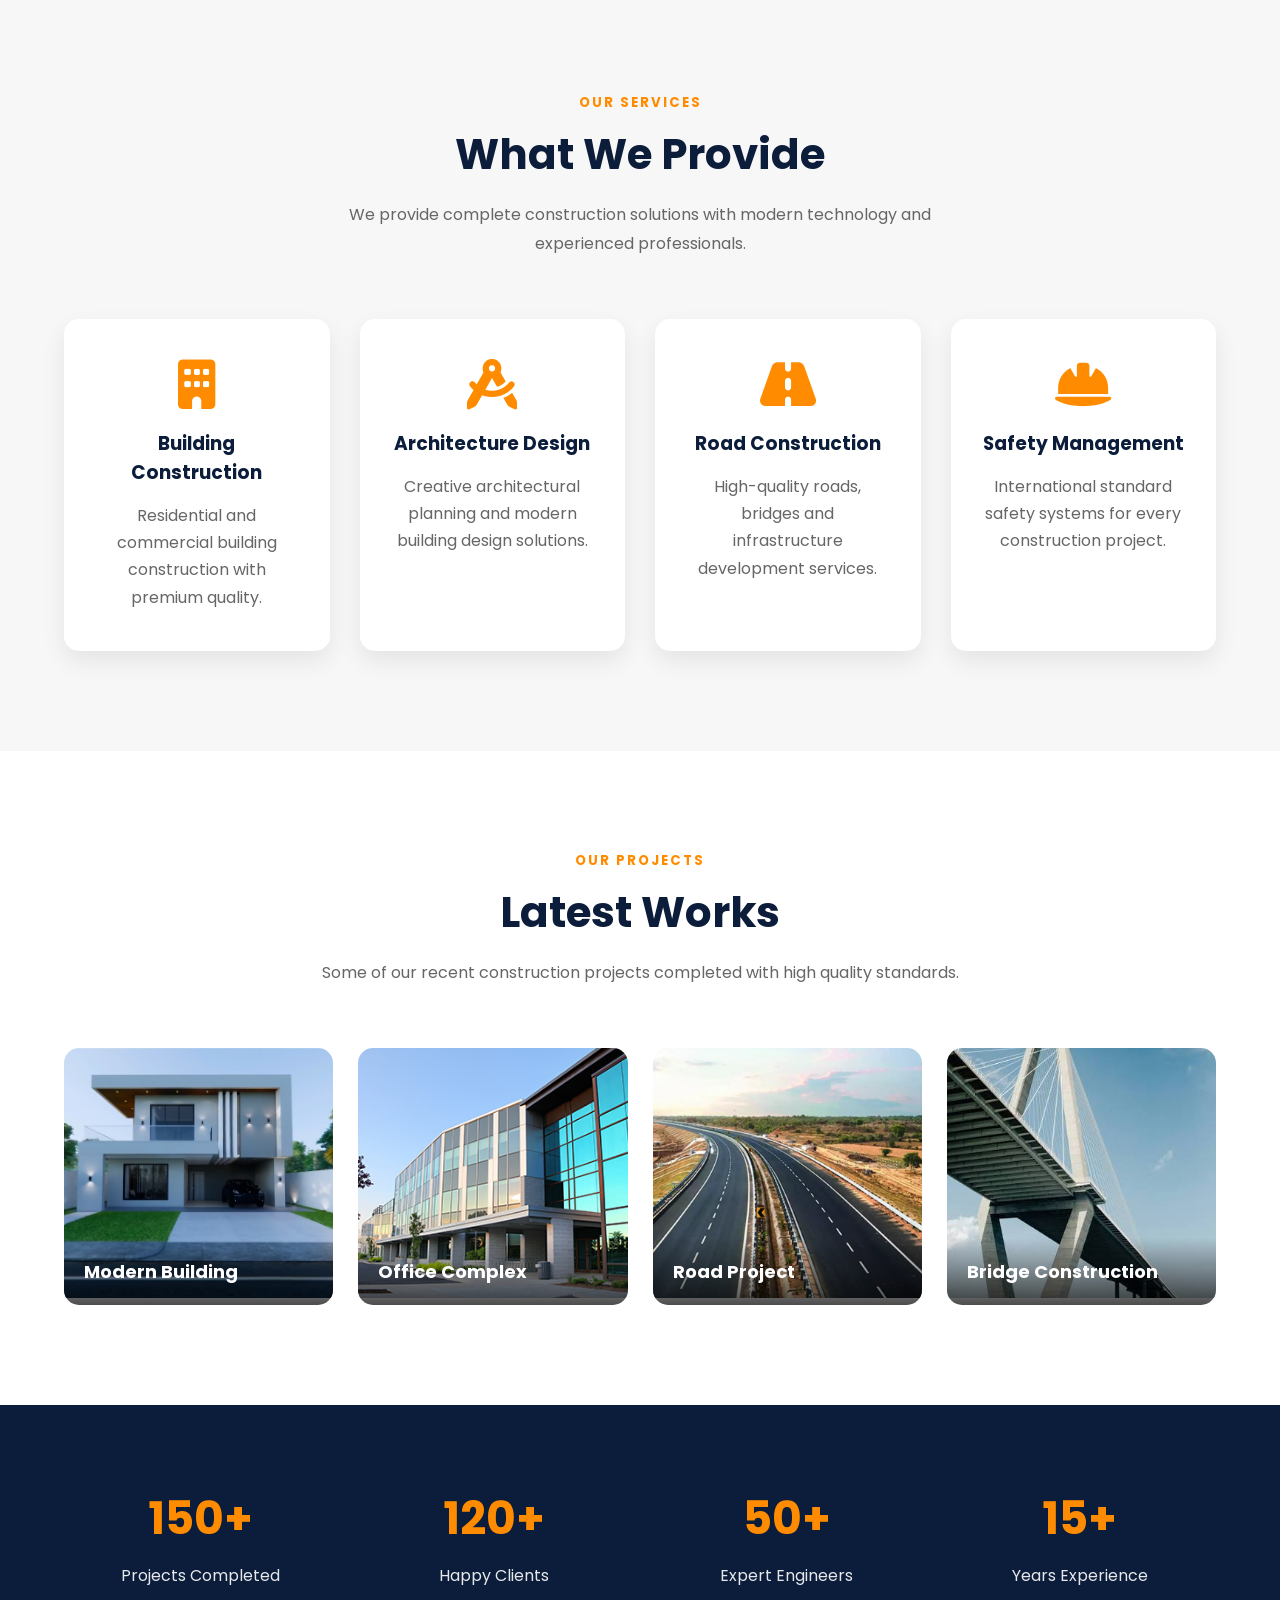
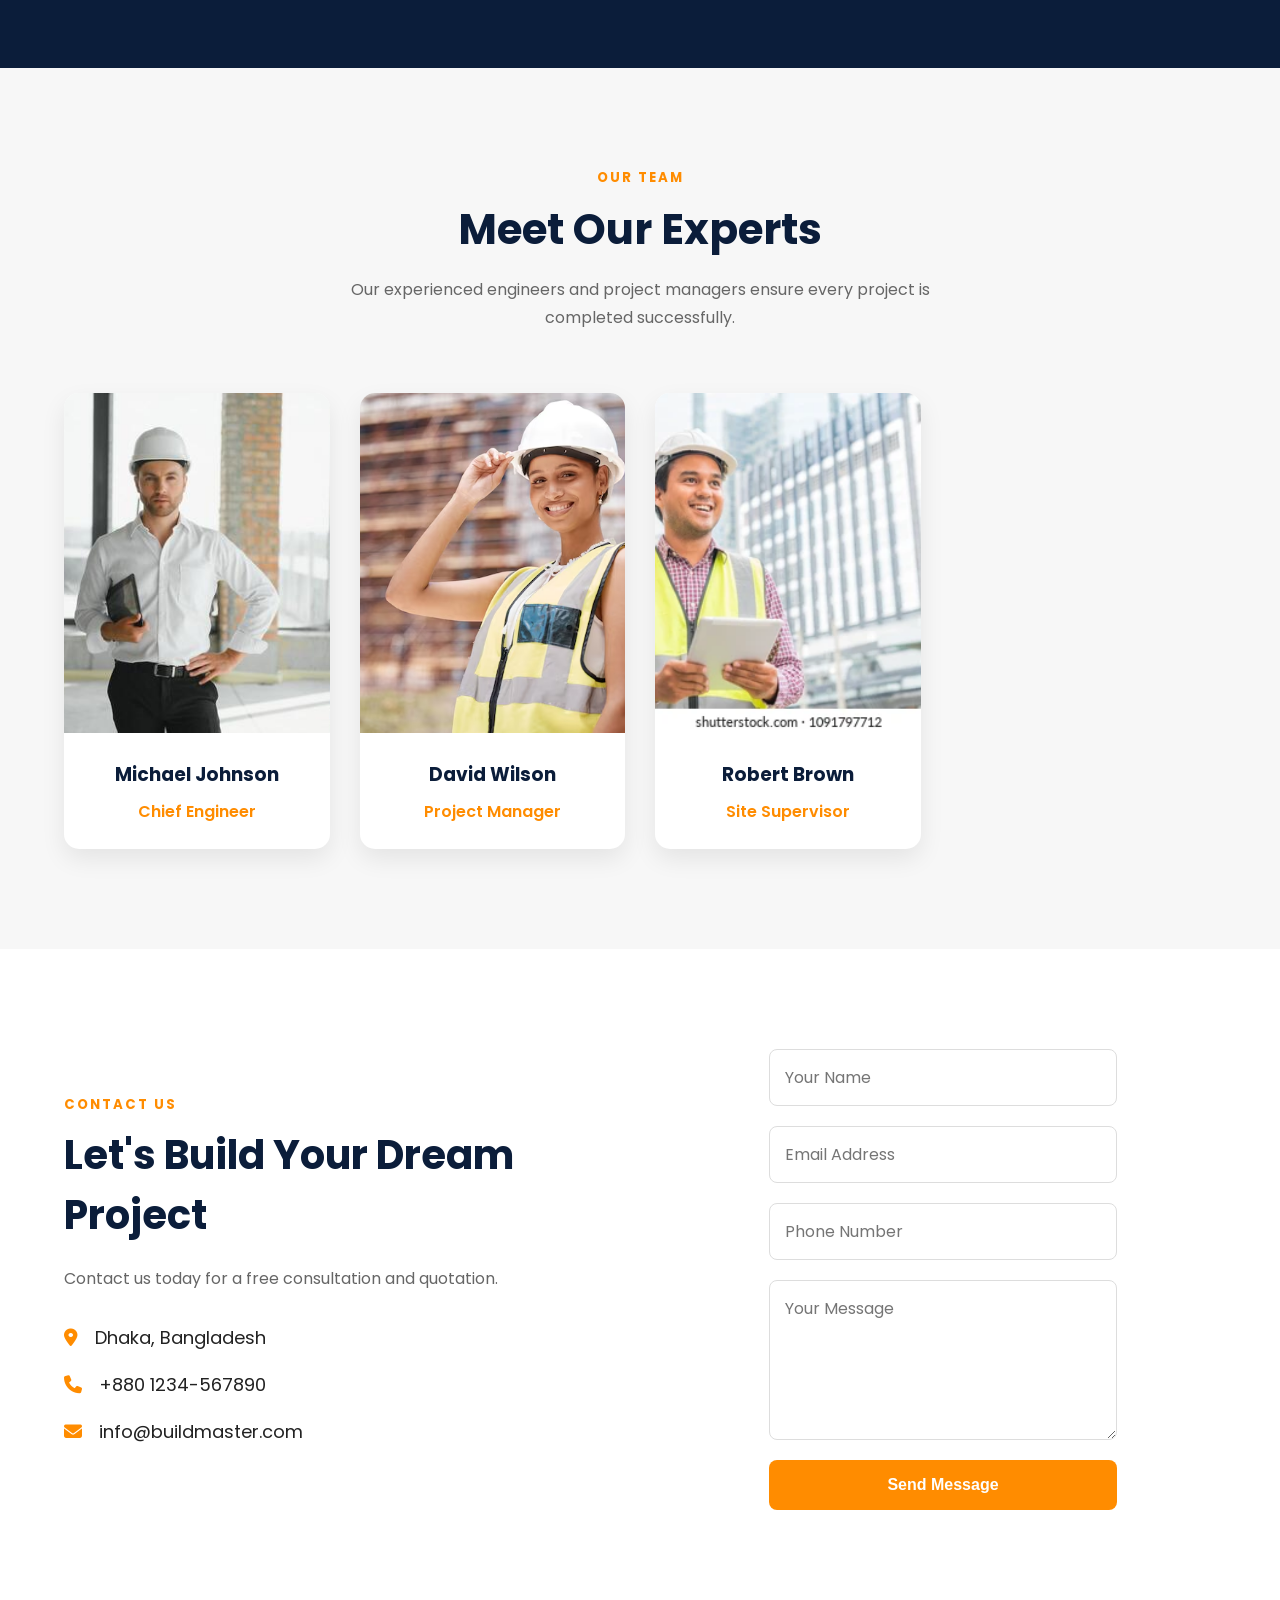
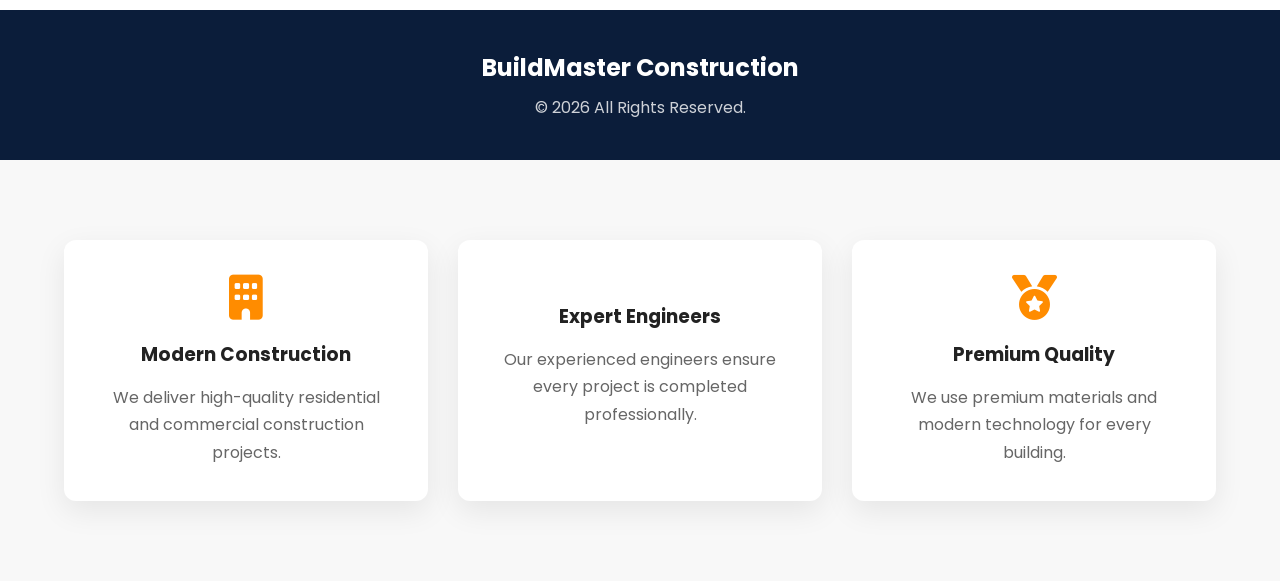
==== commit 90448faf: "Update index.html" ====
--- a/index.html
+++ b/index.html
@@ -44,7 +44,9 @@
         <li><a href="contact.html">Contact</a></li>
 
     </ul>
-
+<div class="menu-toggle">
+    <i class="fa-solid fa-bars"></i>
+</div>
     <a href="quote.html" class="quote-btn">
         Get Quote
     </a>
--- a/style.css
+++ b/style.css
@@ -109,59 +109,77 @@
 
 }
 /* ==========================
-   HERO
+   PREMIUM HERO SECTION
 ========================== */
 
 .hero{
     min-height:100vh;
-    padding-top:80px;
+    padding-top:90px;
     display:flex;
     align-items:center;
+    overflow:hidden;
+
     background:
-    linear-gradient(rgba(11,29,58,.80),rgba(11,29,58,.80)),
-    url("images/hero-bg.jpg") center/cover;
+    linear-gradient(rgba(8,20,42,.78),rgba(8,20,42,.88)),
+    url("images/hero-bg.jpg");
+
+    background-size:cover;
+    background-position:center;
+    background-repeat:no-repeat;
 }
 
 .hero-container{
     display:flex;
     justify-content:space-between;
     align-items:center;
-    gap:50px;
+    gap:70px;
 }
 
 .hero-text{
     flex:1;
     color:#fff;
+    animation:fadeUp 1s ease;
 }
 
 .hero-text h4{
     color:#ff8c00;
-    margin-bottom:15px;
+    font-size:17px;
+    font-weight:700;
+    letter-spacing:3px;
+    text-transform:uppercase;
+    margin-bottom:18px;
 }
 
 .hero-text h1{
-    font-size:60px;
-    margin-bottom:20px;
-    line-height:1.2;
+    font-size:72px;
+    font-weight:800;
+    line-height:1.1;
+    letter-spacing:-2px;
+    margin-bottom:25px;
+    text-shadow:0 12px 35px rgba(0,0,0,.35);
 }
 
 .hero-text p{
-    font-size:18px;
-    line-height:1.8;
-    margin-bottom:30px;
+    font-size:19px;
+    color:rgba(255,255,255,.88);
+    line-height:1.9;
+    max-width:620px;
+    margin-bottom:40px;
 }
 
 .hero-buttons{
     display:flex;
     gap:20px;
+    margin-bottom:45px;
 }
 
 .btn-primary,
 .btn-secondary{
-    padding:15px 30px;
-    border-radius:8px;
+    padding:16px 34px;
+    border-radius:50px;
     text-decoration:none;
     font-weight:600;
+    transition:.35s;
 }
 
 .btn-primary{
@@ -169,22 +187,82 @@
     color:#fff;
 }
 
+.btn-primary:hover{
+    transform:translateY(-4px);
+    box-shadow:0 18px 40px rgba(255,140,0,.35);
+}
+
 .btn-secondary{
     border:2px solid #fff;
     color:#fff;
 }
 
+.btn-secondary:hover{
+    background:#fff;
+    color:#0b1d3a;
+}
+
 .hero-image{
     flex:1;
     text-align:right;
 }
 
 .hero-image img{
-    width:420px;
+    width:560px;
     max-width:100%;
+    filter:drop-shadow(0 30px 60px rgba(0,0,0,.40));
+    animation:floatWorker 4s ease-in-out infinite;
+}
+
+.hero-stats{
+    display:flex;
+    gap:22px;
+    flex-wrap:wrap;
+}
+
+.stat-box{
+    background:rgba(255,255,255,.10);
+    backdrop-filter:blur(12px);
+    border:1px solid rgba(255,255,255,.15);
     border-radius:15px;
-}
-
+    padding:22px;
+    min-width:170px;
+    text-align:center;
+    transition:.35s;
+}
+
+.stat-box:hover{
+    transform:translateY(-8px);
+    background:rgba(255,140,0,.18);
+}
+
+.stat-box h2{
+    color:#ff8c00;
+    font-size:34px;
+    margin-bottom:8px;
+}
+
+.stat-box span{
+    color:#fff;
+    font-size:15px;
+}
+
+@keyframes floatWorker{
+    0%{transform:translateY(0);}
+    50%{transform:translateY(-18px);}
+    100%{transform:translateY(0);}
+}
+
+@keyframes fadeUp{
+    from{
+        opacity:0;
+        transform:translateY(50px);
+    }
+    to{
+        opacity:1;
+        transform:translateY(0);
+    }
+}
 /* ==========================
    FEATURES
 ========================== */
@@ -794,3 +872,216 @@
     transform: translateY(-3px);
     box-shadow: 0 15px 35px rgba(255,140,0,.35);
 }
+/* ===========================
+   HERO STATS
+=========================== */
+
+.hero-stats{
+
+display:flex;
+
+gap:25px;
+
+margin-top:45px;
+
+flex-wrap:wrap;
+
+}
+
+.stat-box{
+
+background:rgba(255,255,255,.10);
+
+backdrop-filter:blur(10px);
+
+padding:22px;
+
+border-radius:14px;
+
+min-width:170px;
+
+text-align:center;
+
+border:1px solid rgba(255,255,255,.15);
+
+transition:.35s;
+
+}
+
+.stat-box:hover{
+
+transform:translateY(-8px);
+
+background:rgba(255,140,0,.18);
+
+}
+
+.stat-box h2{
+
+font-size:34px;
+
+color:#ff8c00;
+
+margin-bottom:8px;
+
+}
+
+.stat-box span{
+
+color:white;
+
+font-size:15px;
+
+}
+/* ===========================
+   FLOAT ANIMATION
+=========================== */
+
+@keyframes floatWorker{
+
+0%{
+
+transform:translateY(0px);
+
+}
+
+50%{
+
+transform:translateY(-18px);
+
+}
+
+100%{
+
+transform:translateY(0px);
+
+}
+
+}
+/* ==========================
+   HEADER SCROLL EFFECT
+========================== */
+
+.header.scrolled{
+
+    background:#0b1d3a;
+
+    box-shadow:0 10px 30px rgba(0,0,0,.25);
+
+}
+/* ==========================
+   MOBILE RESPONSIVE
+========================== */
+
+@media (max-width: 992px){
+
+    .hero-container{
+        flex-direction:column;
+        text-align:center;
+        gap:40px;
+    }
+
+    .hero-text h1{
+        font-size:48px;
+    }
+
+    .hero-text p{
+        max-width:100%;
+    }
+
+    .hero-buttons{
+        justify-content:center;
+        flex-wrap:wrap;
+    }
+
+    .hero-stats{
+        justify-content:center;
+    }
+
+    .hero-image{
+        text-align:center;
+    }
+
+    .hero-image img{
+        width:90%;
+        max-width:420px;
+    }
+
+    .navbar{
+        flex-direction:column;
+        height:auto;
+        padding:20px 0;
+        gap:15px;
+    }
+
+    .nav-menu{
+        flex-wrap:wrap;
+        justify-content:center;
+        gap:18px;
+    }
+
+}
+/* ==========================
+   MOBILE (768px)
+========================== */
+
+@media (max-width:768px){
+
+    .hero{
+        padding:120px 0 60px;
+    }
+
+    .hero-text h1{
+        font-size:38px;
+        line-height:1.2;
+    }
+
+    .hero-text p{
+        font-size:16px;
+    }
+
+    .hero-buttons{
+        flex-direction:column;
+        align-items:center;
+        width:100%;
+    }
+
+    .btn-primary,
+    .btn-secondary{
+        width:220px;
+        text-align:center;
+    }
+
+    .hero-stats{
+        flex-direction:column;
+        align-items:center;
+    }
+
+    .team-grid{
+        grid-template-columns:1fr;
+    }
+
+    .container{
+        width:92%;
+    }
+
+}
+/* ==========================
+   SMALL MOBILE
+========================== */
+
+@media (max-width:480px){
+
+    .hero-text h1{
+        font-size:32px;
+    }
+
+    .logo span{
+        font-size:24px;
+    }
+
+    .quote-btn{
+        padding:12px 24px;
+    }
+
+}
